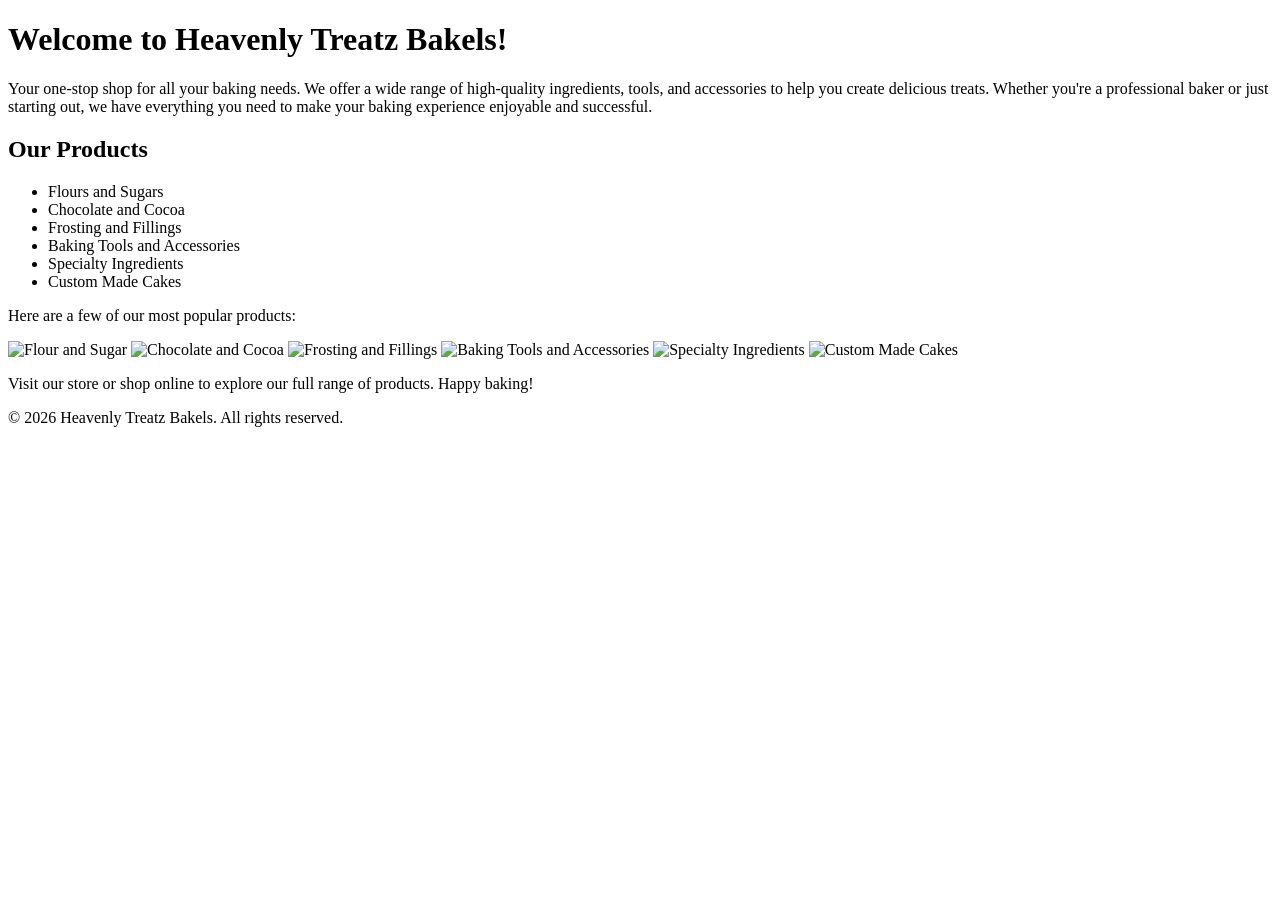
==== index.html @ 8f4ea525 "Add files via upload" ====
<!DOCTYPE html>
<html lang="en">
<head>
    <meta charset="UTF-8">
    <meta name="viewport" content="width=device-width, initial-scale=1.0">
    <title>Heavenly Treatz Bakels</title>
</head>
<body>
    <header>
        <h1>Welcome to Heavenly Treatz Bakels!</h1>
    </header>
    <main>
        <p>Your one-stop shop for all your baking needs. We offer a wide range of high-quality ingredients, tools, and accessories to help you create delicious treats. Whether you're a professional baker or just starting out, we have everything you need to make your baking experience enjoyable and successful.</p>
        <h2>Our Products</h2>
        <ul>
            <li>Flours and Sugars</li>
            <li>Chocolate and Cocoa</li>
            <li>Frosting and Fillings</li>
            <li>Baking Tools and Accessories</li>
            <li>Specialty Ingredients</li>
            <li>Custom Made Cakes</li>
        </ul>
        <p> Here are a few of our most popular products: </p>
                <img src="flour&sugar.jpg" alt="Flour and Sugar" width="200" height="300">
                <img src="chocs&cocoa.jpg" alt="Chocolate and Cocoa" width="200" height="300">
                <img src="frost.jpg" alt="Frosting and Fillings" width="200" height="300">
                <img src="baking pack.jpg" alt="Baking Tools and Accessories" width="200" height="300">
                <img src="ingredient pack.jpg" alt="Specialty Ingredients" width="200" height="300">
                <img src="A delicious cake.jpeg" alt="Custom Made Cakes" width="200" height="300">
    <p>Visit our store or shop online to explore our full range of products. Happy baking!</p>
    </main>
    <footer>
        <p>&copy; 2026 Heavenly Treatz Bakels. All rights reserved.</p>
    </footer>
</body>
</html>
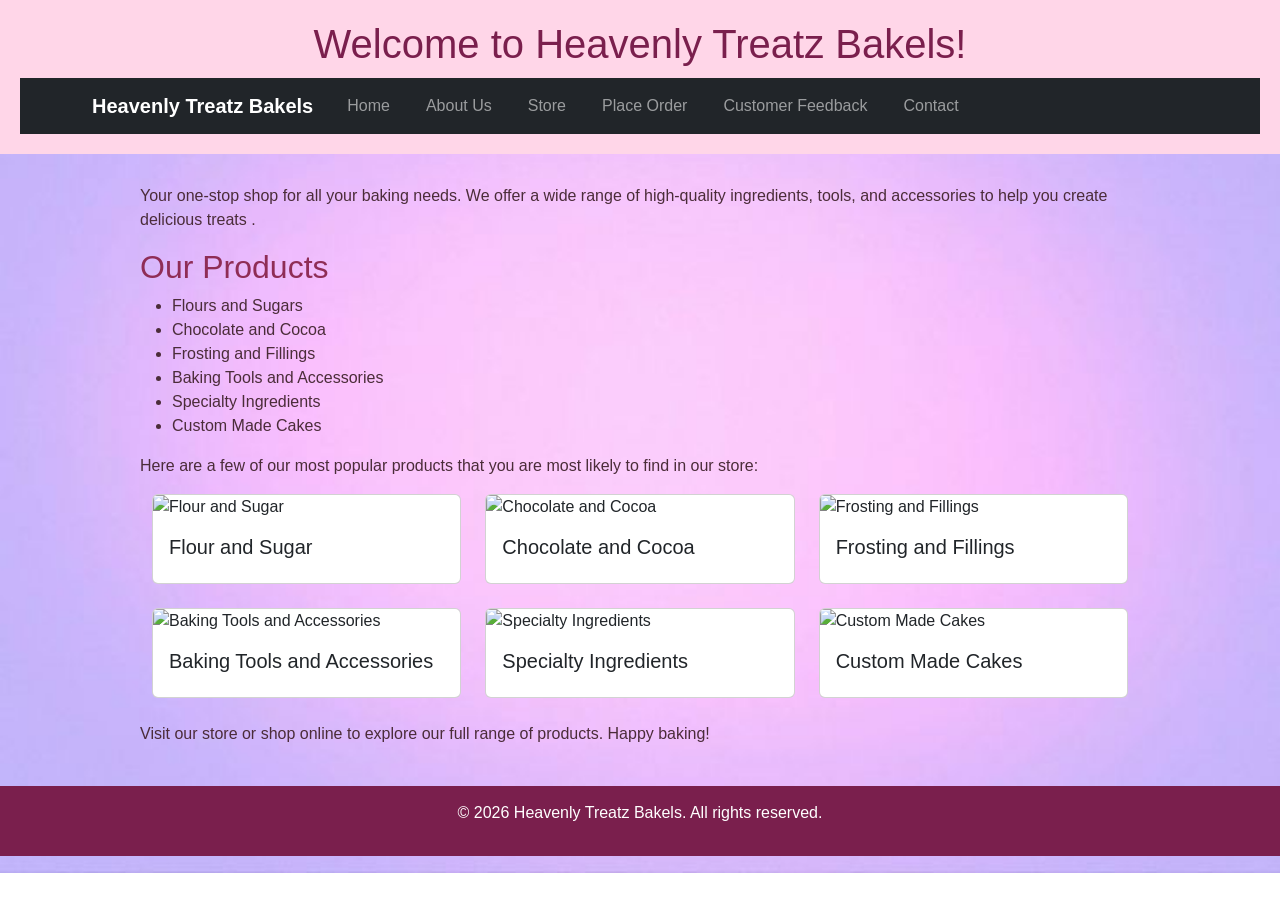
==== commit fbb9267b: "Add files via upload" ====
--- a/index.html
+++ b/index.html
@@ -4,13 +4,161 @@
     <meta charset="UTF-8">
     <meta name="viewport" content="width=device-width, initial-scale=1.0">
     <title>Heavenly Treatz Bakels</title>
+
+    <!-- Bootstrap CSS -->
+<link href="https://cdn.jsdelivr.net/npm/bootstrap@5.3.0/dist/css/bootstrap.min.css" rel="stylesheet">
+
+    <style>
+
+body{
+font-family: Arial, sans-serif;
+background-image: url("Background.jpg");
+background-size: cover;
+background-position: center;
+background-repeat: no-repeat;
+margin:0;
+color:#4b2c39;
+}
+
+header{
+background:#ffd6e8;
+padding:20px;
+text-align:center;
+}
+
+header h1{
+color:#7a1f4d;
+margin-bottom:10px;
+}
+
+nav a{
+margin:0 10px;
+text-decoration:none;
+color:#7a1f4d;
+font-weight:bold;
+}
+
+nav a:hover{
+color:#c7387d;
+}
+
+main{
+width:90%;
+max-width:1000px;
+margin:30px auto;
+}
+
+h2{
+color:#8f2d56;
+}
+
+.contact-container{
+display:flex;
+gap:30px;
+flex-wrap:wrap;
+}
+
+.contact-box{
+background:white;
+padding:20px;
+border-radius:10px;
+box-shadow:0px 4px 10px rgba(0,0,0,0.1);
+flex:1;
+min-width:280px;
+}
+
+label{
+font-weight:bold;
+}
+
+input, textarea{
+width:100%;
+padding:10px;
+margin-top:5px;
+margin-bottom:15px;
+border:1px solid #ccc;
+border-radius:6px;
+}
+
+button{
+background:#c7387d;
+color:white;
+border:none;
+padding:10px 18px;
+border-radius:6px;
+cursor:pointer;
+}
+
+button:hover{
+background:#a62d67;
+}
+
+footer{
+background:#7a1f4d;
+color:white;
+text-align:center;
+padding:15px;
+margin-top:40px;
+}
+
+</style>
+
 </head>
 <body>
     <header>
         <h1>Welcome to Heavenly Treatz Bakels!</h1>
+
+<nav class="navbar navbar-expand-lg navbar-dark bg-dark">
+
+     <div class="container">
+
+<a class="navbar-brand" href="index.html">Heavenly Treatz Bakels</a>
+
+     <button class="navbar-toggler" type="button" data-bs-toggle="collapse" data-bs-target="#navbarNav">
+
+     <span class="navbar-toggler-icon"></span>
+
+</button>
+
+     <div class="collapse navbar-collapse" id="navbarNav">
+
+<ul class="navbar-nav">
+
+     <li class="nav-item">
+     <a class="nav-link" href="index.html">Home</a>
+     </li>
+
+<li class="nav-item">
+     <a class="nav-link" href="about us.html">About Us</a>
+</li>
+
+     <li class="nav-item">
+<a class="nav-link" href="store.html">Store</a>
+</li>
+
+     <li class="nav-item">
+     <a class="nav-link" href="place order.html">Place Order</a>
+     </li>
+
+     <li class="nav-item">
+     <a class="nav-link" href="customer-feedback.html">Customer Feedback</a>
+     </li>
+ <li class="nav-item">
+     <a class="nav-link" href="contact us.html">Contact</a>
+</li>
+
+     </ul>
+
+     </div>
+
+    </div>
+
+</nav>
+
     </header>
     <main>
-        <p>Your one-stop shop for all your baking needs. We offer a wide range of high-quality ingredients, tools, and accessories to help you create delicious treats. Whether you're a professional baker or just starting out, we have everything you need to make your baking experience enjoyable and successful.</p>
+        <p>Your one-stop shop for all your baking needs. We offer a wide range of high-quality ingredients, tools, and accessories to help you create delicious treats
+            .</p>
         <h2>Our Products</h2>
         <ul>
             <li>Flours and Sugars</li>
@@ -20,18 +168,78 @@
             <li>Specialty Ingredients</li>
             <li>Custom Made Cakes</li>
         </ul>
-        <p> Here are a few of our most popular products: </p>
-                <img src="flour&sugar.jpg" alt="Flour and Sugar" width="200" height="300">
-                <img src="chocs&cocoa.jpg" alt="Chocolate and Cocoa" width="200" height="300">
-                <img src="frost.jpg" alt="Frosting and Fillings" width="200" height="300">
-                <img src="baking pack.jpg" alt="Baking Tools and Accessories" width="200" height="300">
-                <img src="ingredient pack.jpg" alt="Specialty Ingredients" width="200" height="300">
-                <img src="A delicious cake.jpeg" alt="Custom Made Cakes" width="200" height="300">
+       <p>Here are a few of our most popular products that you are most likely to find in our store:</p>
+
+<div class="container">
+<div class="row">
+
+<div class="col-md-4 mb-4">
+<div class="card">
+<img src="flour&sugar.jpg" class="card-img-top" alt="Flour and Sugar">
+<div class="card-body">
+<h5 class="card-title">Flour and Sugar</h5>
+</div>
+</div>
+</div>
+
+<div class="col-md-4 mb-4">
+<div class="card">
+<img src="chocs&cocoa.jpg" class="card-img-top" alt="Chocolate and Cocoa">
+<div class="card-body">
+<h5 class="card-title">Chocolate and Cocoa</h5>
+</div>
+</div>
+</div>
+
+<div class="col-md-4 mb-4">
+<div class="card">
+<img src="frost.jpg" class="card-img-top" alt="Frosting and Fillings">
+<div class="card-body">
+<h5 class="card-title">Frosting and Fillings</h5>
+</div>
+</div>
+</div>
+
+<div class="col-md-4 mb-4">
+<div class="card">
+<img src="baking pack.jpg" class="card-img-top" alt="Baking Tools and Accessories">
+<div class="card-body">
+<h5 class="card-title">Baking Tools and Accessories</h5>
+</div>
+</div>
+</div>
+
+<div class="col-md-4 mb-4">
+<div class="card">
+<img src="ingredient pack.jpg" class="card-img-top" alt="Specialty Ingredients">
+<div class="card-body">
+<h5 class="card-title">Specialty Ingredients</h5>
+</div>
+</div>
+</div>
+
+<div class="col-md-4 mb-4">
+<div class="card">
+<img src="A delicious cake.jpeg" class="card-img-top" alt="Custom Made Cakes">
+<div class="card-body">
+<h5 class="card-title">Custom Made Cakes</h5>
+</div>
+</div>
+</div>
+
+</div>
+</div>
     <p>Visit our store or shop online to explore our full range of products. Happy baking!</p>
     </main>
     <footer>
         <p>&copy; 2026 Heavenly Treatz Bakels. All rights reserved.</p>
     </footer>
+
+<!-- Bootstrap JS -->
+<script src="https://cdn.jsdelivr.net/npm/@popperjs/core@2.11.6/dist/umd/popper.min.js"></script>
+
+<script src="https://cdn.jsdelivr.net/npm/bootstrap@5.3.0/dist/js/bootstrap.min.js"></script>
+
 </body>
 </html>
 
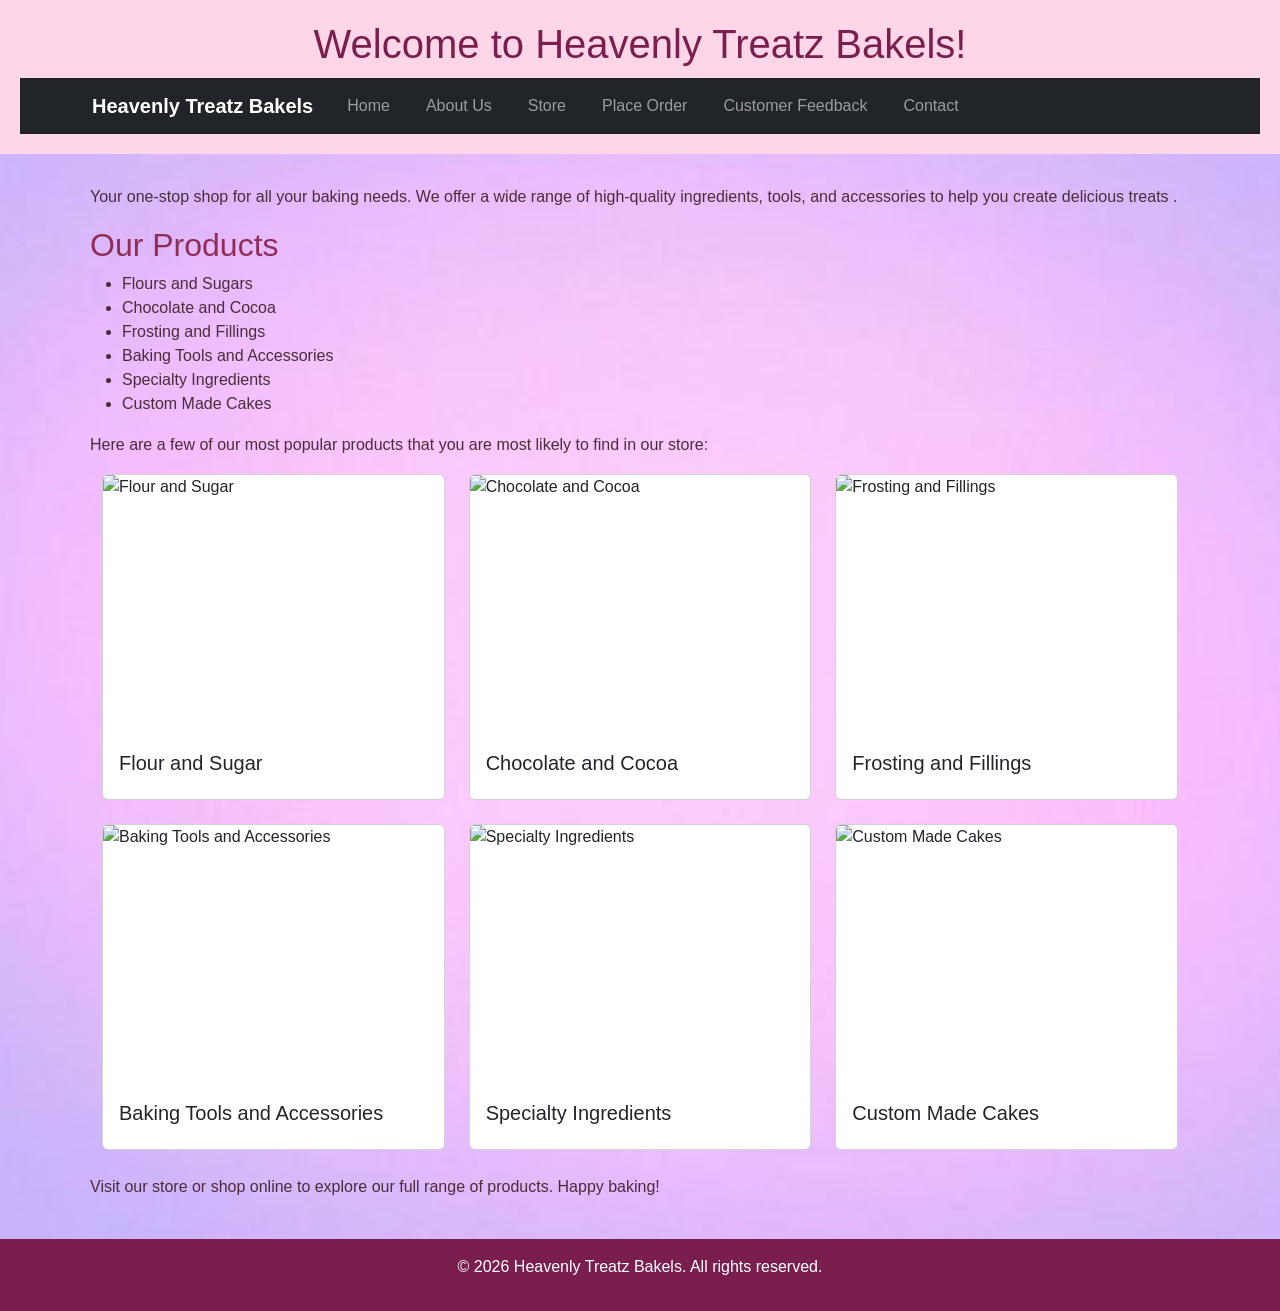
==== commit 47235533: "Add files via upload" ====
--- a/index.html
+++ b/index.html
@@ -7,101 +7,7 @@
 
     <!-- Bootstrap CSS -->
 <link href="https://cdn.jsdelivr.net/npm/bootstrap@5.3.0/dist/css/bootstrap.min.css" rel="stylesheet">
-
-    <style>
-
-body{
-font-family: Arial, sans-serif;
-background-image: url("Background.jpg");
-background-size: cover;
-background-position: center;
-background-repeat: no-repeat;
-margin:0;
-color:#4b2c39;
-}
-
-header{
-background:#ffd6e8;
-padding:20px;
-text-align:center;
-}
-
-header h1{
-color:#7a1f4d;
-margin-bottom:10px;
-}
-
-nav a{
-margin:0 10px;
-text-decoration:none;
-color:#7a1f4d;
-font-weight:bold;
-}
-
-nav a:hover{
-color:#c7387d;
-}
-
-main{
-width:90%;
-max-width:1000px;
-margin:30px auto;
-}
-
-h2{
-color:#8f2d56;
-}
-
-.contact-container{
-display:flex;
-gap:30px;
-flex-wrap:wrap;
-}
-
-.contact-box{
-background:white;
-padding:20px;
-border-radius:10px;
-box-shadow:0px 4px 10px rgba(0,0,0,0.1);
-flex:1;
-min-width:280px;
-}
-
-label{
-font-weight:bold;
-}
-
-input, textarea{
-width:100%;
-padding:10px;
-margin-top:5px;
-margin-bottom:15px;
-border:1px solid #ccc;
-border-radius:6px;
-}
-
-button{
-background:#c7387d;
-color:white;
-border:none;
-padding:10px 18px;
-border-radius:6px;
-cursor:pointer;
-}
-
-button:hover{
-background:#a62d67;
-}
-
-footer{
-background:#7a1f4d;
-color:white;
-text-align:center;
-padding:15px;
-margin-top:40px;
-}
-
-</style>
+<link rel="stylesheet" href="styles.css">
 
 </head>
 <body>
--- a/styles.css
+++ b/styles.css
@@ -0,0 +1,178 @@
+body{
+    font-family: Arial, sans-serif;
+    background-image: url("Background.jpg");
+    background-size: cover;
+    background-position: center;
+    background-repeat: no-repeat;
+    margin: 0;
+    color: #4b2c39;
+}
+
+header{
+    background: #ffd6e8;
+    padding: 20px;
+    text-align: center;
+}
+
+header h1{
+    color: #7a1f4d;
+    margin-bottom: 10px;
+}
+
+nav a{
+    margin: 0 10px;
+    text-decoration: none;
+    color: #7a1f4d;
+    font-weight: bold;
+}
+
+nav a:hover{
+    color: #c7387d;
+}
+
+main{
+    width: 90%;
+    max-width: 1100px;
+    margin: 30px auto;
+}
+
+h1, h2, h3, h5{
+    color: #8f2d56;
+}
+
+p{
+    line-height: 1.6;
+}
+
+.content-container{
+    display: flex;
+    gap: 30px;
+    flex-wrap: wrap;
+    margin-top: 20px;
+}
+
+.content-box{
+    background: white;
+    padding: 20px;
+    border-radius: 10px;
+    box-shadow: 0px 4px 10px rgba(0,0,0,0.1);
+    flex: 1;
+    min-width: 280px;
+}
+
+label{
+    font-weight: bold;
+}
+
+input,
+textarea,
+select{
+    width: 100%;
+    padding: 10px;
+    margin-top: 5px;
+    margin-bottom: 15px;
+    border: 1px solid #ccc;
+    border-radius: 6px;
+}
+
+button,
+input[type="submit"],
+input[type="reset"]{
+    background: #c7387d;
+    color: white;
+    border: none;
+    padding: 10px 18px;
+    border-radius: 6px;
+    cursor: pointer;
+}
+
+button:hover,
+input[type="submit"]:hover,
+input[type="reset"]:hover{
+    background: #a62d67;
+}
+
+footer{
+    background: #7a1f4d;
+    color: white;
+    text-align: center;
+    padding: 15px;
+    margin-top: 40px;
+}
+
+table{
+    width: 100%;
+    border-collapse: collapse;
+    margin-top: 15px;
+    margin-bottom: 20px;
+    background: white;
+}
+
+table th,
+table td{
+    border: 1px solid #f1c9d8;
+    padding: 10px;
+    text-align: left;
+}
+
+table th{
+    background: #c7387d;
+    color: white;
+}
+
+table tr:nth-child(even){
+    background: #fff4f8;
+}
+
+.order-box{
+    background: white;
+    padding: 20px;
+    border-radius: 10px;
+    box-shadow: 0px 4px 10px rgba(0,0,0,0.1);
+    margin-bottom: 20px;
+}
+
+.popup{
+    display: none;
+    position: fixed;
+    top: 50%;
+    left: 50%;
+    transform: translate(-50%, -50%);
+    background: white;
+    border: 2px solid #e9b8cd;
+    padding: 20px;
+    border-radius: 10px;
+    box-shadow: 0px 10px 20px rgba(0,0,0,0.2);
+    text-align: center;
+    width: 90%;
+    max-width: 400px;
+    z-index: 1000;
+}
+
+.product-gallery{
+    display: flex;
+    flex-wrap: wrap;
+    gap: 20px;
+    justify-content: center;
+}
+
+.product-card{
+    text-align: center;
+}
+
+.product-card img{
+    width: 200px;
+    height: 300px;
+    object-fit: cover;
+    border-radius: 8px;
+}
+
+.product-card p{
+    font-weight: bold;
+    margin-top: 5px;
+}
+
+.card img.card-img-top{
+    height: 260px;
+    object-fit: cover;
+}
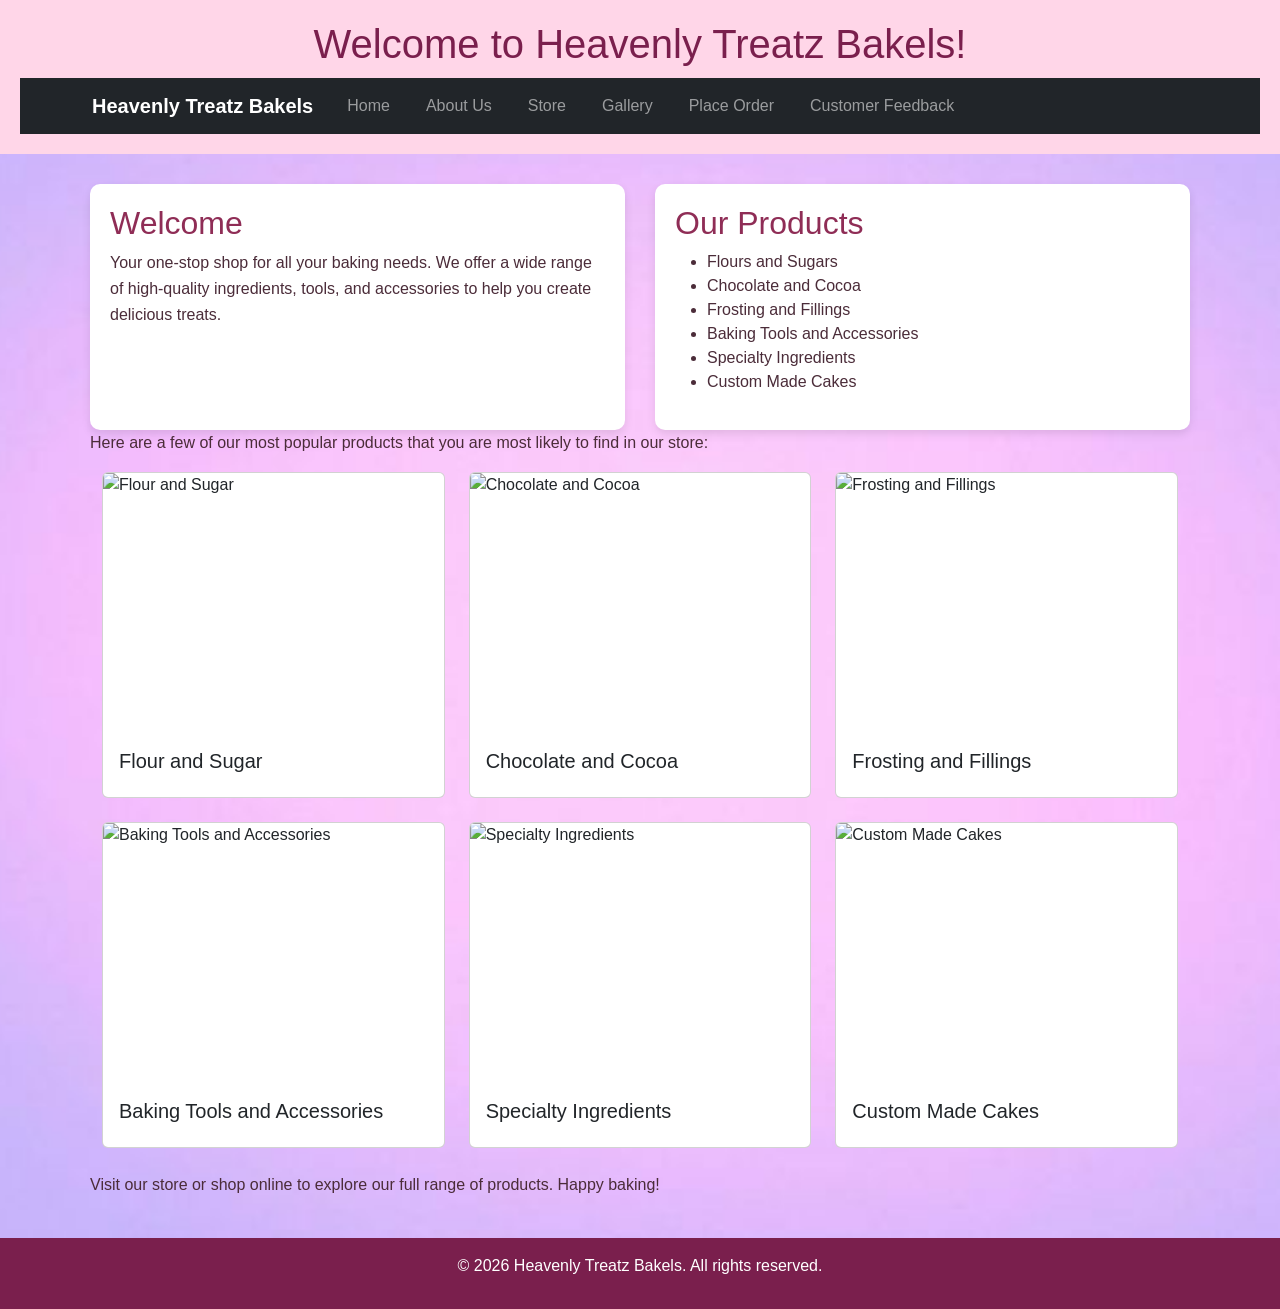
==== commit 2cff501a: "Add files via upload" ====
--- a/index.html
+++ b/index.html
@@ -26,32 +26,32 @@
 
 </button>
 
-     <div class="collapse navbar-collapse" id="navbarNav">
+      <div class="collapse navbar-collapse" id="navbarNav">
+                <ul class="navbar-nav">
 
-<ul class="navbar-nav">
+                    <li class="nav-item">
+                        <a class="nav-link" href="index.html">Home</a>
+                    </li>
 
-     <li class="nav-item">
-     <a class="nav-link" href="index.html">Home</a>
-     </li>
+                    <li class="nav-item">
+                        <a class="nav-link" href="about us.html">About Us</a>
+                    </li>
 
-<li class="nav-item">
-     <a class="nav-link" href="about us.html">About Us</a>
-</li>
+                    <li class="nav-item">
+                        <a class="nav-link" href="store.html">Store</a>
+                    </li>
 
-     <li class="nav-item">
-<a class="nav-link" href="store.html">Store</a>
-</li>
+                    <li class="nav-item">
+                        <a class="nav-link" href="gallery.html">Gallery</a>
+                    </li>
 
-     <li class="nav-item">
-     <a class="nav-link" href="place order.html">Place Order</a>
-     </li>
+                    <li class="nav-item">
+                        <a class="nav-link" href="place order.html">Place Order</a>
+                    </li>
 
-     <li class="nav-item">
-     <a class="nav-link" href="customer-feedback.html">Customer Feedback</a>
-     </li>
- <li class="nav-item">
-     <a class="nav-link" href="contact us.html">Contact</a>
-</li>
+                    <li class="nav-item">
+                        <a class="nav-link" href="customer-feedback.html">Customer Feedback</a>
+                    </li>
 
      </ul>
 
@@ -62,81 +62,95 @@
 </nav>
 
     </header>
-    <main>
-        <p>Your one-stop shop for all your baking needs. We offer a wide range of high-quality ingredients, tools, and accessories to help you create delicious treats
-            .</p>
-        <h2>Our Products</h2>
-        <ul>
-            <li>Flours and Sugars</li>
-            <li>Chocolate and Cocoa</li>
-            <li>Frosting and Fillings</li>
-            <li>Baking Tools and Accessories</li>
-            <li>Specialty Ingredients</li>
-            <li>Custom Made Cakes</li>
-        </ul>
-       <p>Here are a few of our most popular products that you are most likely to find in our store:</p>
+   <main>
 
-<div class="container">
-<div class="row">
+    <div class="content-container">
 
-<div class="col-md-4 mb-4">
-<div class="card">
-<img src="flour&sugar.jpg" class="card-img-top" alt="Flour and Sugar">
-<div class="card-body">
-<h5 class="card-title">Flour and Sugar</h5>
-</div>
-</div>
-</div>
+        <div class="content-box">
+            <h2>Welcome</h2>
+            <p>Your one-stop shop for all your baking needs. We offer a wide range of high-quality ingredients, tools, and accessories to help you create delicious treats.</p>
+        </div>
 
-<div class="col-md-4 mb-4">
-<div class="card">
-<img src="chocs&cocoa.jpg" class="card-img-top" alt="Chocolate and Cocoa">
-<div class="card-body">
-<h5 class="card-title">Chocolate and Cocoa</h5>
-</div>
-</div>
-</div>
+        <div class="content-box">
+            <h2>Our Products</h2>
+            <ul>
+                <li>Flours and Sugars</li>
+                <li>Chocolate and Cocoa</li>
+                <li>Frosting and Fillings</li>
+                <li>Baking Tools and Accessories</li>
+                <li>Specialty Ingredients</li>
+                <li>Custom Made Cakes</li>
+            </ul>
+        </div>
 
-<div class="col-md-4 mb-4">
-<div class="card">
-<img src="frost.jpg" class="card-img-top" alt="Frosting and Fillings">
-<div class="card-body">
-<h5 class="card-title">Frosting and Fillings</h5>
-</div>
-</div>
-</div>
+    </div>
 
-<div class="col-md-4 mb-4">
-<div class="card">
-<img src="baking pack.jpg" class="card-img-top" alt="Baking Tools and Accessories">
-<div class="card-body">
-<h5 class="card-title">Baking Tools and Accessories</h5>
-</div>
-</div>
-</div>
+    <p>Here are a few of our most popular products that you are most likely to find in our store:</p>
 
-<div class="col-md-4 mb-4">
-<div class="card">
-<img src="ingredient pack.jpg" class="card-img-top" alt="Specialty Ingredients">
-<div class="card-body">
-<h5 class="card-title">Specialty Ingredients</h5>
-</div>
-</div>
-</div>
+    <div class="container">
+        <div class="row">
 
-<div class="col-md-4 mb-4">
-<div class="card">
-<img src="A delicious cake.jpeg" class="card-img-top" alt="Custom Made Cakes">
-<div class="card-body">
-<h5 class="card-title">Custom Made Cakes</h5>
-</div>
-</div>
-</div>
+            <div class="col-md-4 mb-4">
+                <div class="card">
+                    <img src="flour&sugar.jpg" class="card-img-top" alt="Flour and Sugar">
+                    <div class="card-body">
+                        <h5 class="card-title">Flour and Sugar</h5>
+                    </div>
+                </div>
+            </div>
 
-</div>
-</div>
+            <div class="col-md-4 mb-4">
+                <div class="card">
+                    <img src="chocs&cocoa.jpg" class="card-img-top" alt="Chocolate and Cocoa">
+                    <div class="card-body">
+                        <h5 class="card-title">Chocolate and Cocoa</h5>
+                    </div>
+                </div>
+            </div>
+
+            <div class="col-md-4 mb-4">
+                <div class="card">
+                    <img src="frost.jpg" class="card-img-top" alt="Frosting and Fillings">
+                    <div class="card-body">
+                        <h5 class="card-title">Frosting and Fillings</h5>
+                    </div>
+                </div>
+            </div>
+
+            <div class="col-md-4 mb-4">
+                <div class="card">
+                    <img src="baking pack.jpg" class="card-img-top" alt="Baking Tools and Accessories">
+                    <div class="card-body">
+                        <h5 class="card-title">Baking Tools and Accessories</h5>
+                    </div>
+                </div>
+            </div>
+
+            <div class="col-md-4 mb-4">
+                <div class="card">
+                    <img src="ingredient pack.jpg" class="card-img-top" alt="Specialty Ingredients">
+                    <div class="card-body">
+                        <h5 class="card-title">Specialty Ingredients</h5>
+                    </div>
+                </div>
+            </div>
+
+            <div class="col-md-4 mb-4">
+                <div class="card">
+                    <img src="A delicious cake.jpeg" class="card-img-top" alt="Custom Made Cakes">
+                    <div class="card-body">
+                        <h5 class="card-title">Custom Made Cakes</h5>
+                    </div>
+                </div>
+            </div>
+
+        </div>
+    </div>
+
     <p>Visit our store or shop online to explore our full range of products. Happy baking!</p>
-    </main>
+
+</main>
+
     <footer>
         <p>&copy; 2026 Heavenly Treatz Bakels. All rights reserved.</p>
     </footer>
--- a/styles.css
+++ b/styles.css
@@ -175,4 +175,55 @@
 .card img.card-img-top{
     height: 260px;
     object-fit: cover;
+}
+.gallery-grid{
+    display: grid;
+    grid-template-columns: repeat(auto-fit, minmax(220px, 1fr));
+    gap: 20px;
+    margin-top: 20px;
+}
+
+.gallery-item{
+    text-align: center;
+}
+
+.gallery-item img{
+    width: 100%;
+    height: 250px;
+    object-fit: cover;
+    border-radius: 8px;
+    cursor: pointer;
+}
+
+.gallery-item p{
+    font-weight: bold;
+    margin-top: 5px;
+}
+
+.lightbox{
+    display: none;
+    position: fixed;
+    top: 0;
+    left: 0;
+    width: 100%;
+    height: 100%;
+    background: rgba(0,0,0,0.85);
+    text-align: center;
+    padding-top: 40px;
+    z-index: 2000;
+}
+
+.lightbox img{
+    max-width: 90%;
+    max-height: 80vh;
+    border-radius: 10px;
+}
+
+.close-btn{
+    position: absolute;
+    top: 20px;
+    right: 30px;
+    color: white;
+    font-size: 40px;
+    cursor: pointer;
 }
